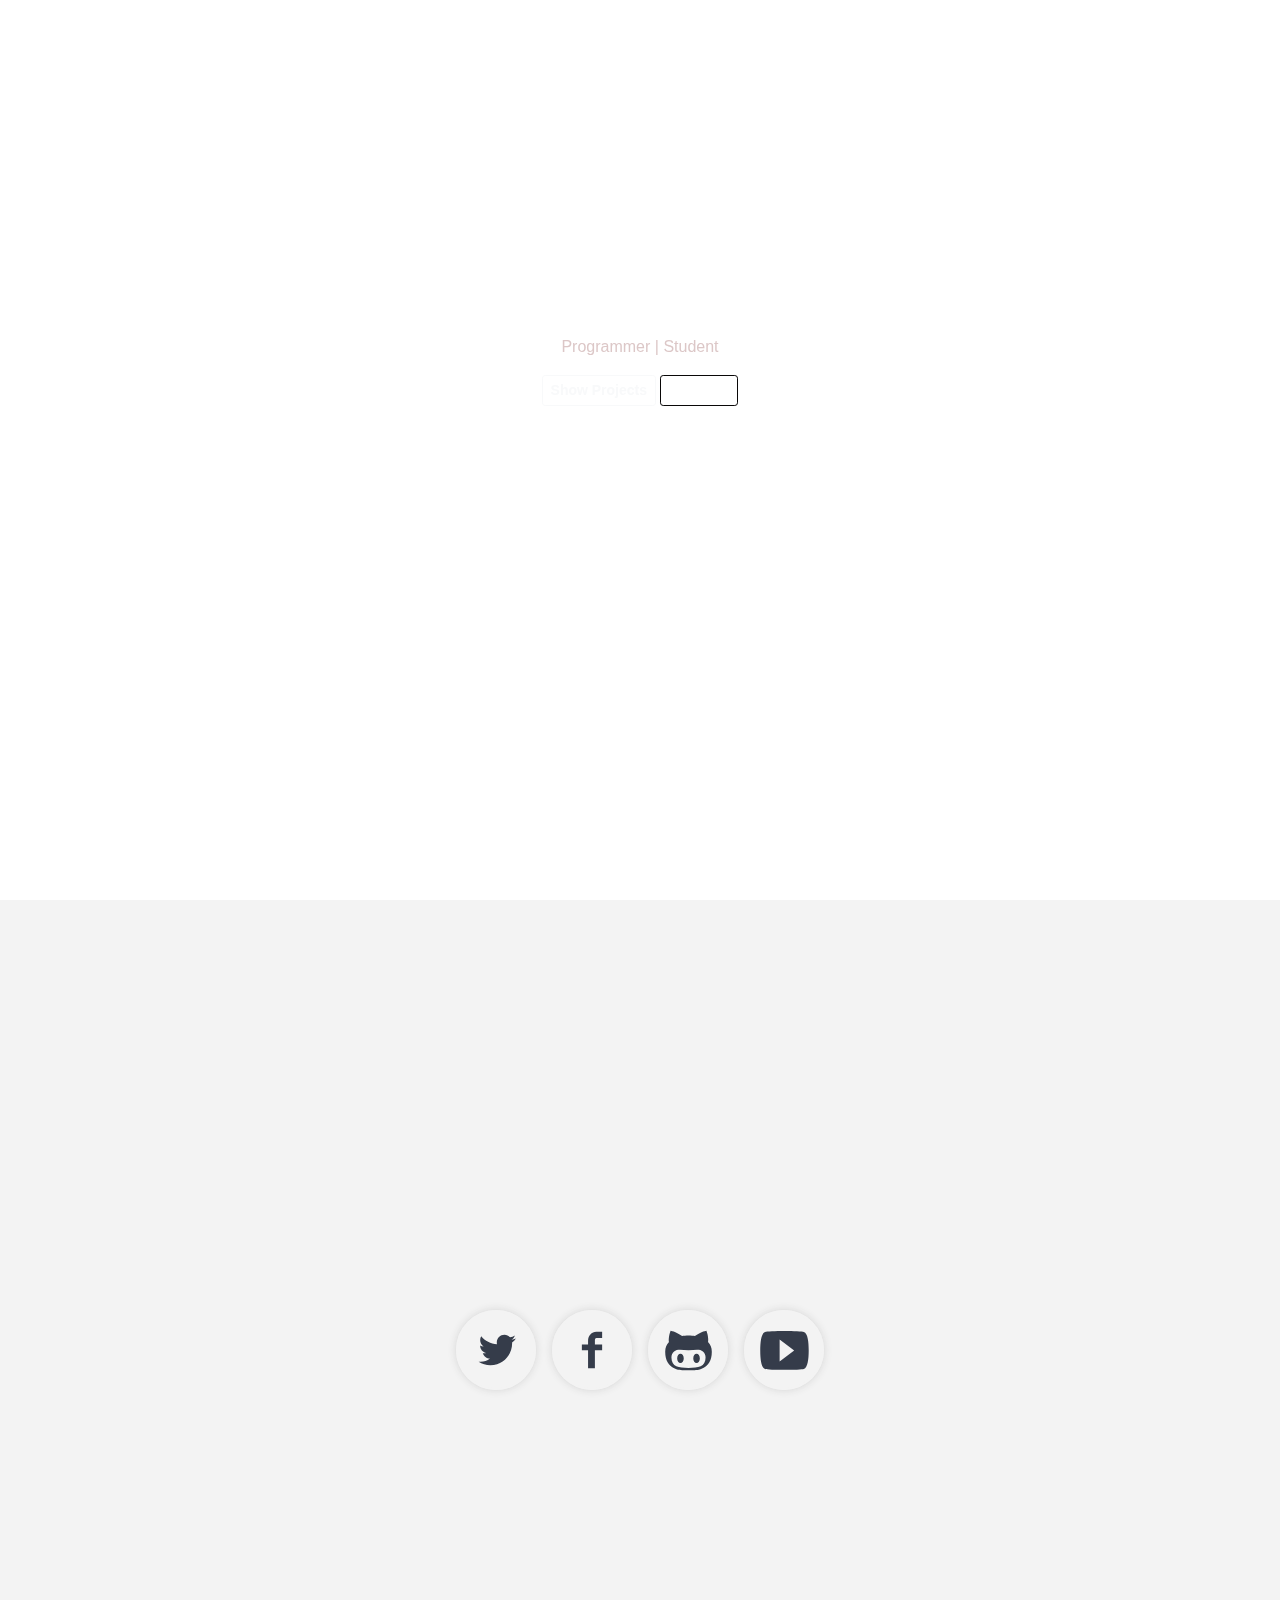
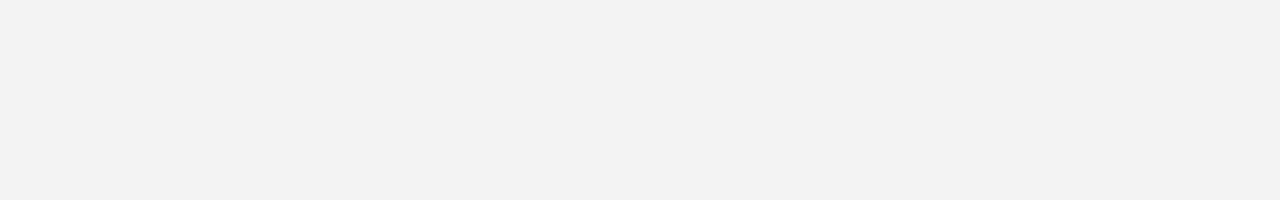
==== index.html @ 8cf5943f "Update index.html" ====
<!DOCTYPE html>
<html>
<head>
  <title>Yash Singh</title>
  <link rel="stylesheet" href="https://stackpath.bootstrapcdn.com/bootstrap/4.3.1/css/bootstrap.min.css" integrity="sha384-ggOyR0iXCbMQv3Xipma34MD+dH/1fQ784/j6cY/iJTQUOhcWr7x9JvoRxT2MZw1T" crossorigin="anonymous">
  <script src="https://code.jquery.com/jquery-3.3.1.slim.min.js" integrity="sha384-q8i/X+965DzO0rT7abK41JStQIAqVgRVzpbzo5smXKp4YfRvH+8abtTE1Pi6jizo" crossorigin="anonymous"></script>
  <script src="https://cdnjs.cloudflare.com/ajax/libs/popper.js/1.14.7/umd/popper.min.js" integrity="sha384-UO2eT0CpHqdSJQ6hJty5KVphtPhzWj9WO1clHTMGa3JDZwrnQq4sF86dIHNDz0W1" crossorigin="anonymous"></script>
  <script src="https://stackpath.bootstrapcdn.com/bootstrap/4.3.1/js/bootstrap.min.js" integrity="sha384-JjSmVgyd0p3pXB1rRibZUAYoIIy6OrQ6VrjIEaFf/nJGzIxFDsf4x0xIM+B07jRM" crossorigin="anonymous"></script>
<!--Pulling Awesome Font -->
  <link href="//maxcdn.bootstrapcdn.com/font-awesome/4.2.0/css/font-awesome.min.css" rel="stylesheet">
  <script type="text/javascript">
  	window.onload = window.onload = prepareButton;
  	function prepareButton(){
	  	document.getElementById('scrl').onclick = function(){
			window.scroll({
	  		top: 1000, 
		  	left: 0, 
		  	behavior: 'smooth'
			});
		}
	}
  </script>
  <style type="text/css">
  	body::-webkit-scrollbar { width: 0 !important }
    body,html{
      height: 100%;
      margin: 0;
    }

    .header-image{
      background-image: url("background.jpg");
      height: 100%;
      width: 100%;
      background-position: center;
      background-repeat: no-repeat;
      background-size: cover;
      filter: blur(0.2px);
    }
    .head-text h1{
      color: white;
      font-size: 101px;
      margin-top: 150px;
    }
    .head-sub p{
      color: white;
      margin-top: 156px;
    }
    p{
      color: #DCC7C7;
    }
    /* .header{
      background-image: url({{ url_for ('static', filename = 'showcase.jpeg') }});
      background-image: url("/static/background.jpg");
      width: 100%;
      height: 100%;
    } */
    .bg-dark {
    background: transparent!important;
    }
    ap-but:hover{
      background-color:#090808;
    }
    /* Social Icon CSS */
    html {
      box-sizing: border-box;
      background: #f3f3f3;
    }

    *,
    *:after,
    *:before {
      box-sizing: inherit;
    }

    .clip {
      border: 0;
      clip: rect(0 0 0 0);
      height: 1px;
      margin: -1px;
      overflow: hidden;
      padding: 0;
      position: absolute;
      width: 1px;
    }

    .svg--source {
      display: none;
    }

    .svg--icon {
      width: 100%;
      max-width: 5rem;
      height: 100%;
      max-height: 5rem;
      display: block;
      margin: 0 auto;
      fill: currentColor;
    }

    .wrapper {
      width: 100%;
      height: 100vh;
      display: flex;
      flex-wrap: wrap;
      align-items: center;
      justify-content: center;
      padding: 1rem;
    }

    .share {
      width: 5rem;
      height: 5rem;
      float: left;
      margin: .5rem 1rem .5rem 0;
      color: #353c4a;
      border: .125rem solid #f3f3f3;
      box-shadow: 0 0 8px 0 rgba(50, 50, 50, 0.15);
      border-radius: 50%;
      transition: 250ms;
    }
    .share:last-child {
      margin-right: 0;
    }
    .share:focus {
      outline-color: inherit;
    }

    .twitter:hover, .twitter:focus {
      color: #00ACED;
      box-shadow: 0 0 24px 0 #00ACED;
    }

    .github:hover, .github:focus {
      color: #4183c4;
      box-shadow: 0 0 24px 0 #4183c4;
    }

    .pinterest:hover, .pinterest:focus {
      color: #bd081c;
      box-shadow: 0 0 24px 0 #bd081c;
    }

    .youtube:hover, .youtube:focus {
      color: #cd201f;
      box-shadow: 0 0 24px 0 #cd201f;
    }
    #scrl{
    	float: right;
    	border-radius: 100%;
    	align-items: center;
    	width: 3rem;
    	height: 3rem;
    	background-image: url(https://img.icons8.com/material/24/000000/double-down--v1.png);
    	background-repeat: no-repeat;
    	background-position: center;
    	background-color: white;
    	color: white;
    	color: white;
    	font-size: 2rem;
    	position: relative;
  		margin-top:12.2rem;
  		margin-right: 1rem;
  		border: none;
    }
	  .navbar-brand{
	  	font-weight: Bold;
		color: white;
		text-shadow: 1px 0 0 currentColor;
	  }
    /* End Of CSS */
  </style>
</head>
<body>
  <div class='header-image'>
    <nav class="navbar navbar-expand-lg navbar-dark bg-dark" style="opacity: 10%;">
      <a class="navbar-brand" href="/">Yash Singh</a>
      <button class="navbar-toggler" type="button" data-toggle="collapse" data-target="#navbarNav" aria-controls="navbarNav" aria-expanded="false" aria-label="Toggle navigation">
        <span class="navbar-toggler-icon"></span>
      </button>
      <div class="collapse navbar-collapse justify-content-end" id="navbarNav">
        <ul class="navbar-nav justify-content-end" style="font-size:15px; padding-left: 56px;">
          <li class="nav-item active">
            <a class="nav-link" href="#">Home <span class="sr-only">(current)</span></a>
          </li>
          <li class="nav-item">
            <a class="nav-link" href="about.html" style="color: white;">About</a>
          </li>
          <li class="nav-item">
            <a class="nav-link" href="https://github.com/yashsinghcodes">Project</a>
          </li>
          <li class="nav-item">
            <a class="nav-link" href="https://twitter.com/yashwastaken">Contact</a>
          </li>
        </ul>
      </div>
    </nav>
    <div class="head-show">
      <center><span class="head-text"><h1>Yash Singh</h1></span><p class="head-sub">Programmer | Student</p>
        <button type="button" class="btn btn-sm btn-outline-light sp-but" onclick="window.location.href='https://github.com/yashsinghcodes';"><b>Show Projects</b></button>
        <button type="button" class="btn btn-secondary btn-sm ap-but" onclick="window.location.href='about.html';" style=" background: transparent; border-color: #090808;">About Me</button>
      </center>
    </div>
    <button id='scrl'></button>
  </div>
  <!-- Social Icons-->
  <div class="social">
      <svg class="svg--source" width="0" height="0" aria-hidden="true">

          <symbol id="svg--twitter" viewbox="0 -7 15 30">
            <path d="M15.36 3.434c-0.542 0.241-1.124 0.402-1.735 0.476 0.624-0.374 1.103-0.966 1.328-1.67-0.583 0.346-1.23 0.598-1.917 0.733-0.551-0.587-1.336-0.954-2.205-0.954-1.668 0-3.020 1.352-3.020 3.019 0 0.237 0.026 0.467 0.078 0.688-2.51-0.126-4.735-1.328-6.224-3.155-0.261 0.446-0.41 0.965-0.41 1.518 0 1.048 0.534 1.972 1.344 2.514-0.495-0.016-0.961-0.151-1.368-0.378 0 0.013 0 0.025 0 0.038 0 1.463 1.042 2.683 2.422 2.962-0.253 0.069-0.52 0.106-0.796 0.106-0.194 0-0.383-0.018-0.568-0.054 0.384 1.2 1.5 2.073 2.821 2.097-1.034 0.81-2.335 1.293-3.75 1.293-0.244 0-0.484-0.014-0.72-0.042 1.336 0.857 2.923 1.357 4.63 1.357 5.554 0 8.592-4.602 8.592-8.593 0-0.13-0.002-0.261-0.009-0.39 0.59-0.426 1.102-0.958 1.507-1.563z"
            />
          </symbol>
        
          <symbol id="svg--google" viewbox="-13 -13 72 72">
            <path d="M48,22h-5v-5h-4v5h-5v4h5v5h4v-5h5 M16,21v6.24h8.72c-0.67,3.76-3.93,6.5-8.72,6.5c-5.28,0-9.57-4.47-9.57-9.75
        s4.29-9.74,9.57-9.74c2.38,0,4.51,0.82,6.19,2.42v0.01l4.51-4.51C23.93,9.59,20.32,8,16,8C7.16,8,0,15.16,0,24s7.16,16,16,16
        c9.24,0,15.36-6.5,15.36-15.64c0-1.17-0.11-2.29-0.31-3.36C31.05,21,16,21,16,21z" />
          </symbol>
        
          <symbol id="svg--facebook" viewbox="0 -7 16 30">
            <path d="M12 3.303h-2.285c-0.27 0-0.572 0.355-0.572 0.831v1.65h2.857v2.352h-2.857v7.064h-2.698v-7.063h-2.446v-2.353h2.446v-1.384c0-1.985 1.378-3.6 3.269-3.6h2.286v2.503z" />
          </symbol>
        
          <symbol id="svg--github" viewbox="-30 -30 150 150">
            <path d="M61.896,52.548c-3.59,0-6.502,4.026-6.502,8.996c0,4.971,2.912,8.999,6.502,8.999
                c3.588,0,6.498-4.028,6.498-8.999C68.395,56.574,65.484,52.548,61.896,52.548z M84.527,29.132c0.74-1.826,0.777-12.201-3.17-22.132
                c0,0-9.057,0.993-22.76,10.396c-2.872-0.793-7.736-1.19-12.597-1.19s-9.723,0.396-12.598,1.189C19.699,7.993,10.645,7,10.645,7
                c-3.948,9.931-3.913,20.306-3.172,22.132C2.834,34.169,0,40.218,0,48.483c0,35.932,29.809,36.508,37.334,36.508
                c1.703,0,5.088,0.004,8.666,0.009c3.578-0.005,6.965-0.009,8.666-0.009C62.191,84.991,92,84.415,92,48.483
                C92,40.218,89.166,34.169,84.527,29.132z M46.141,80.574H45.86c-18.859,0-33.545-2.252-33.545-20.58
                c0-4.389,1.549-8.465,5.229-11.847c6.141-5.636,16.527-2.651,28.316-2.651c0.045,0,0.093-0.001,0.141-0.003
                c0.049,0.002,0.096,0.003,0.141,0.003c11.789,0,22.178-2.984,28.316,2.651c3.68,3.382,5.229,7.458,5.229,11.847
                C79.686,78.322,65,80.574,46.141,80.574z M30.104,52.548c-3.588,0-6.498,4.026-6.498,8.996c0,4.971,2.91,8.999,6.498,8.999
                c3.592,0,6.502-4.028,6.502-8.999C36.605,56.574,33.695,52.548,30.104,52.548z" />
          </symbol>
        
          <symbol id="svg--pinterest" viewbox="-180 -180 850 850">
            <path d="M430.149,135.248C416.865,39.125,321.076-9.818,218.873,1.642
                        C138.071,10.701,57.512,76.03,54.168,169.447c-2.037,57.029,14.136,99.801,68.399,111.84
                        c23.499-41.586-7.569-50.676-12.433-80.802C90.222,77.367,252.16-6.718,336.975,79.313c58.732,59.583,20.033,242.77-74.57,223.71
                        c-90.621-18.179,44.383-164.005-27.937-192.611c-58.793-23.286-90.013,71.135-62.137,118.072
                        c-16.355,80.711-51.557,156.709-37.3,257.909c46.207-33.561,61.802-97.734,74.57-164.704
                        c23.225,14.136,35.659,28.758,65.268,31.038C384.064,361.207,445.136,243.713,430.149,135.248z" />
          </symbol>
        
          <symbol id="svg--youtube" viewbox="-150 -150 800 800">
            <path d="M459,61.2C443.7,56.1,349.35,51,255,51c-94.35,0-188.7,5.1-204,10.2C10.2,73.95,0,163.2,0,255s10.2,181.05,51,193.8
                    C66.3,453.9,160.65,459,255,459c94.35,0,188.7-5.1,204-10.2c40.8-12.75,51-102,51-193.8S499.8,73.95,459,61.2z M204,369.75v-229.5
                    L357,255L204,369.75z" />
          </symbol>
        
        </svg>
        
        <div class="wrapper">
        <div class="connect">
        
          <a href="https://twitter.com/yashwastaken" class="share twitter" target="_blank">
            <svg role="presentation" class="svg--icon">
              <use xlink:href="#svg--twitter" />
            </svg>
            <span class="clip">TWITTER</span>
          </a>
        
          <a href="https://www.facebook.com/itzyashsinghoffical/" rel="author" class="share facebook" target="_blank">
            <svg role="presentation" class="svg--icon">
              <use xlink:href="#svg--facebook" />
              <span class="clip">FACEBOOK</span>
            </svg>
          </a>
        
          <a href="https://github.com/yashsinghcodes" class="share github" target="_blank">
            <svg role="presentation" class="svg--icon">
              <use xlink:href="#svg--github" />
              <span class="clip">GITHUB</span>
            </svg>
          </a>
     
          <a href="https://www.youtube.com/channel/UCrotEZQZYUb6elHW_bXdUgA" class="share  youtube" target="_blank">
            <svg role="presentation" class="svg--icon">
              <use xlink:href="#svg--youtube" />
              <span class="clip">YOU-TUBE</span>
            </svg>
          </a>
        
        </div>
      </div>
  </div>
  <!-- End Of Social Icons -->

</body>
</html>
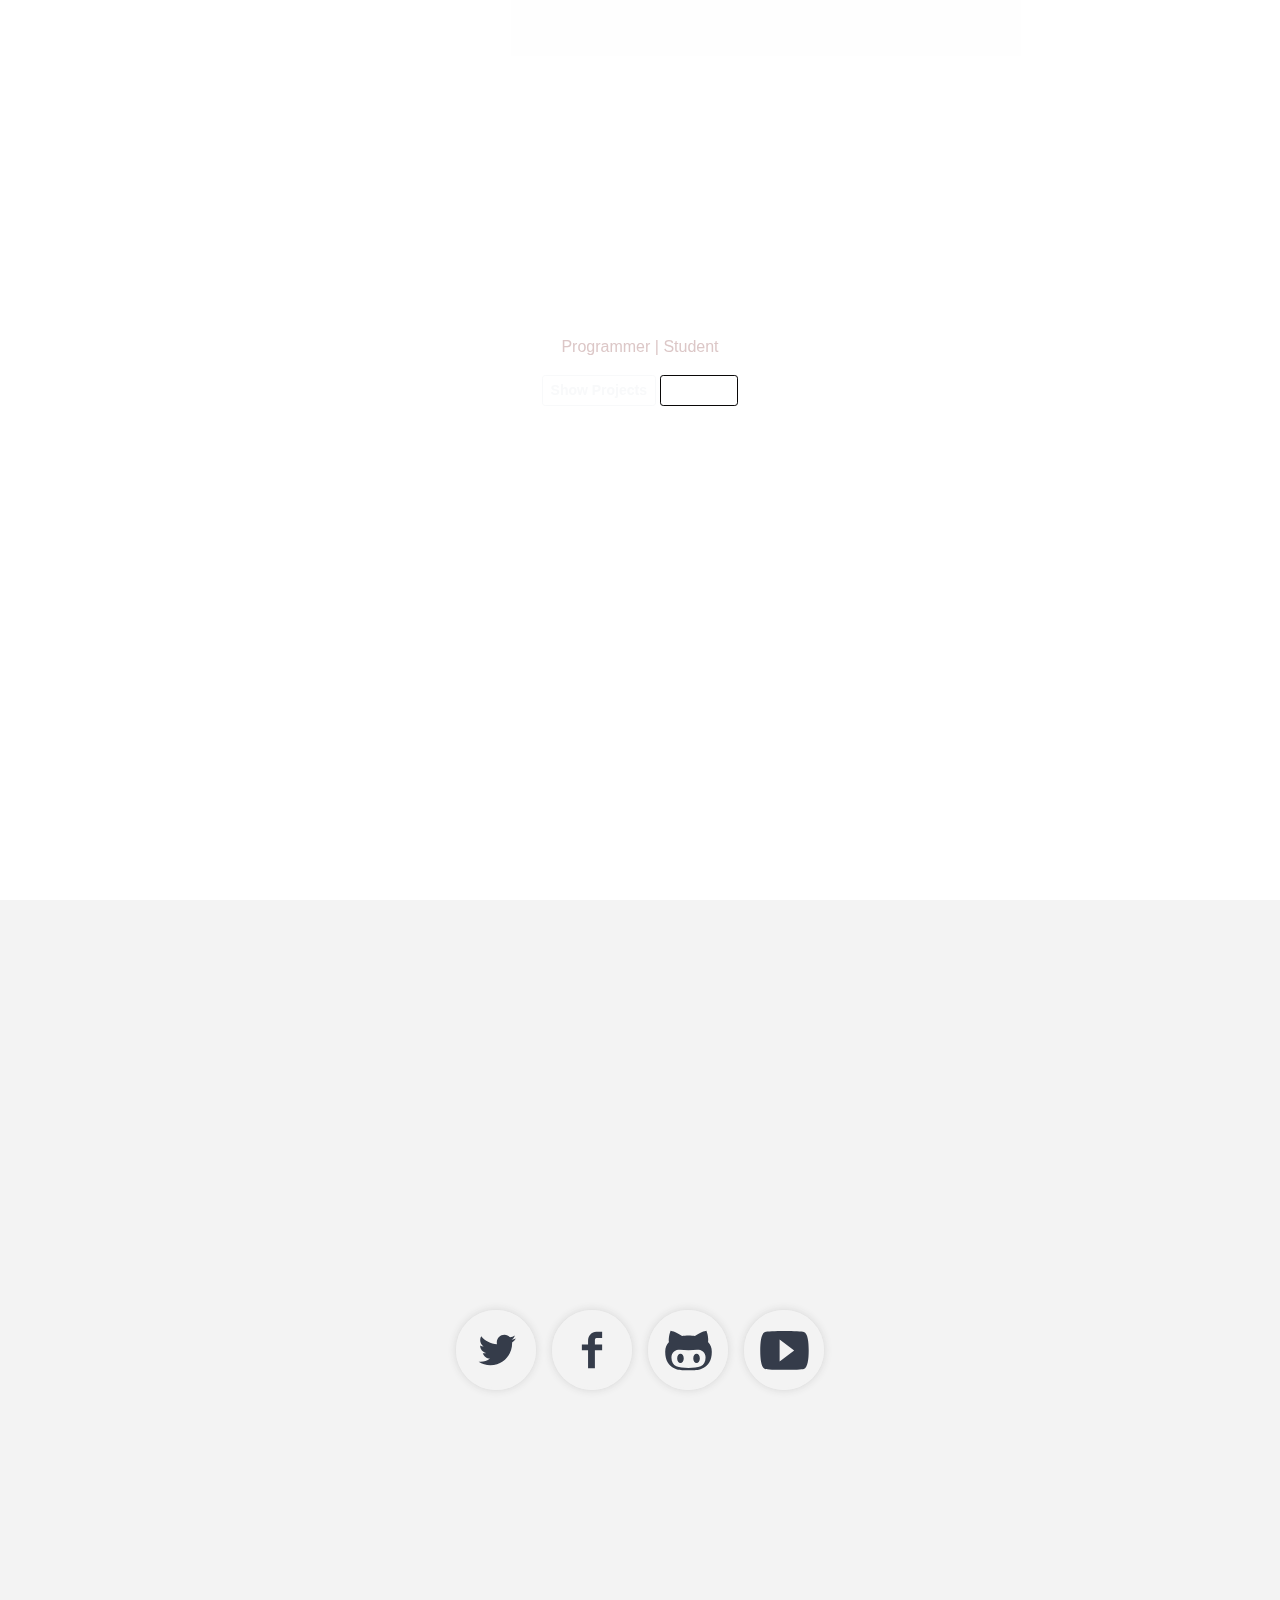
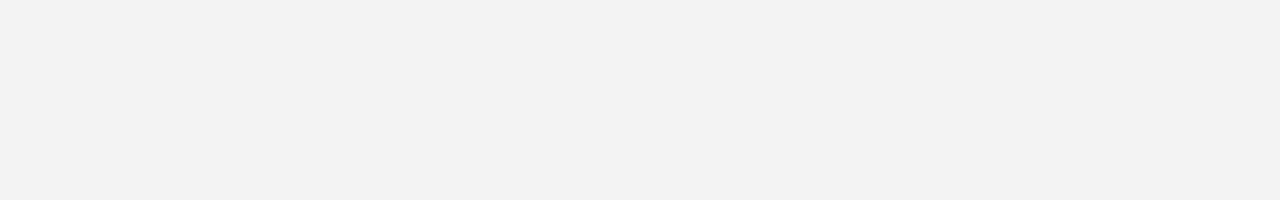
==== commit b1d09115: "Update index.html" ====
--- a/index.html
+++ b/index.html
@@ -172,7 +172,7 @@
 </head>
 <body>
   <div class='header-image'>
-    <nav class="navbar navbar-expand-lg navbar-dark bg-dark" style="opacity: 10%;">
+    <nav class="navbar navbar-expand-lg navbar-dark bg-light" style="opacity: 10%;">
       <a class="navbar-brand" href="/">Yash Singh</a>
       <button class="navbar-toggler" type="button" data-toggle="collapse" data-target="#navbarNav" aria-controls="navbarNav" aria-expanded="false" aria-label="Toggle navigation">
         <span class="navbar-toggler-icon"></span>
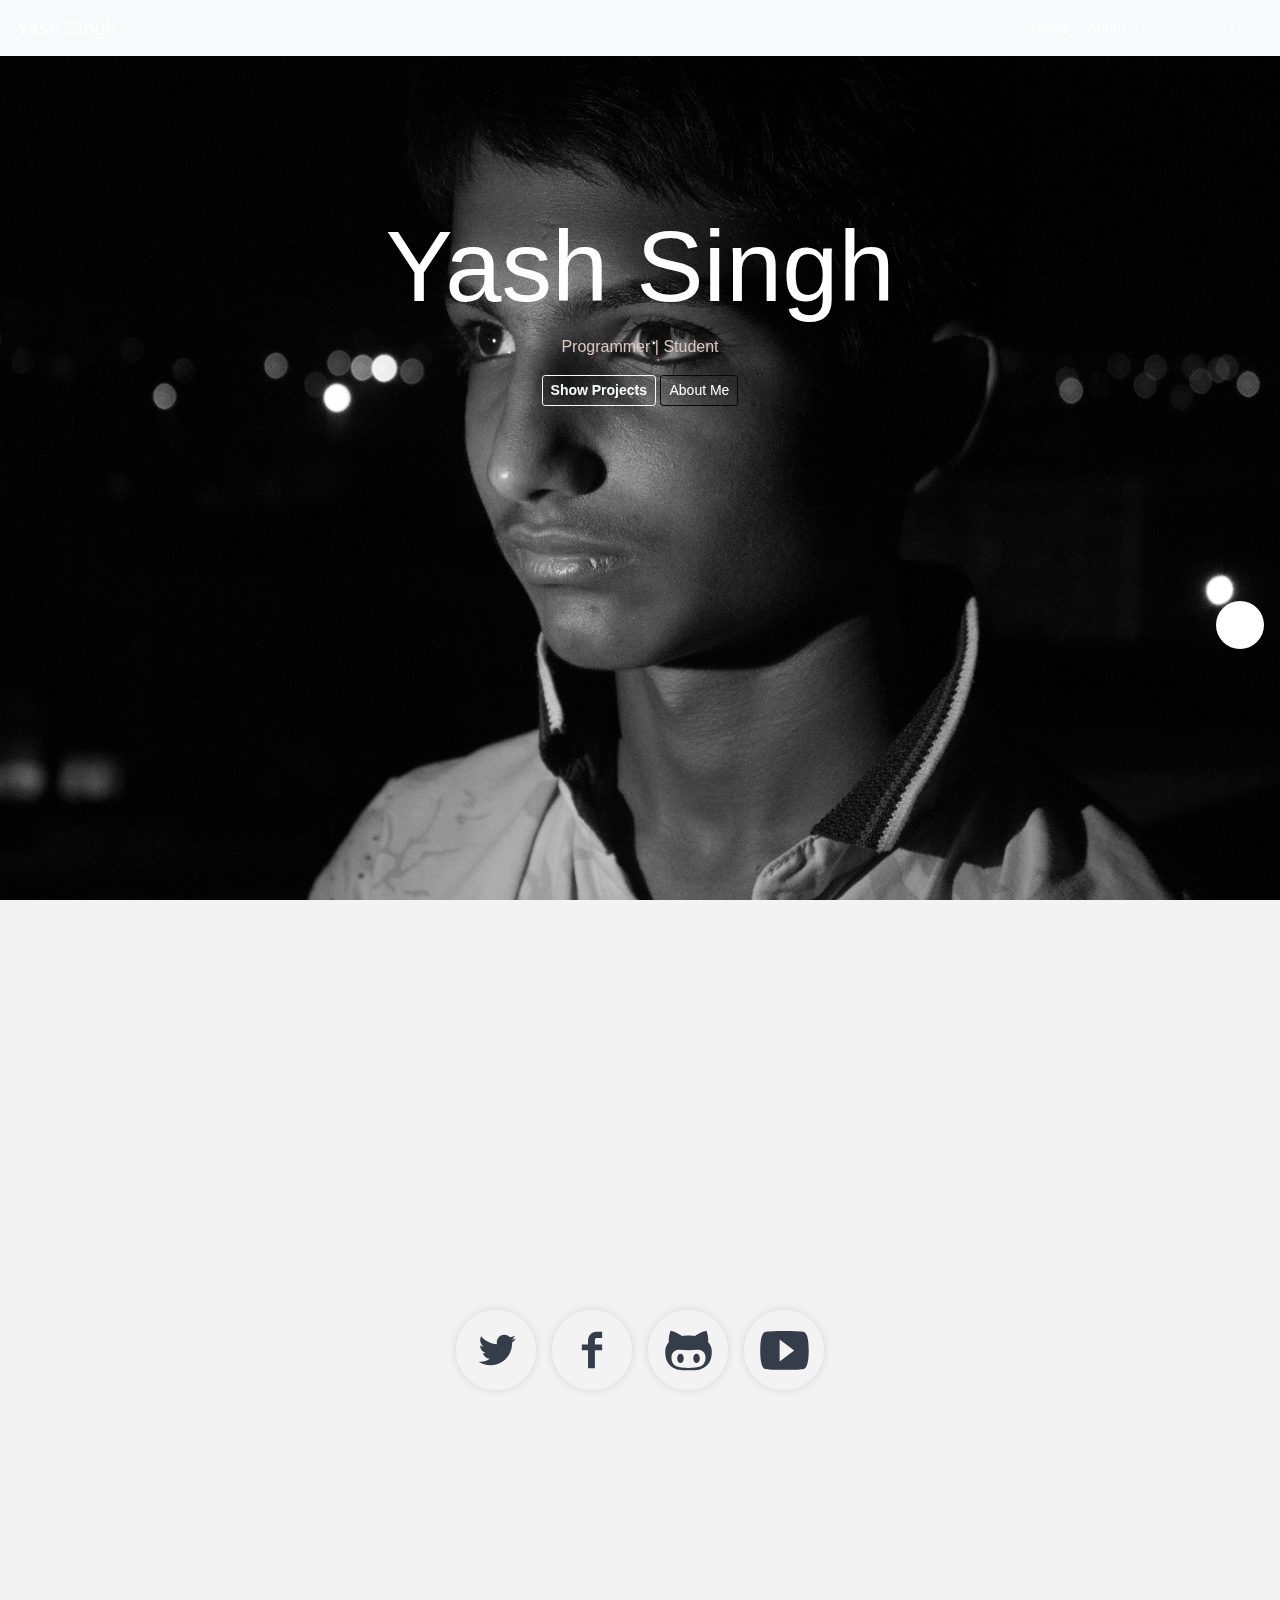
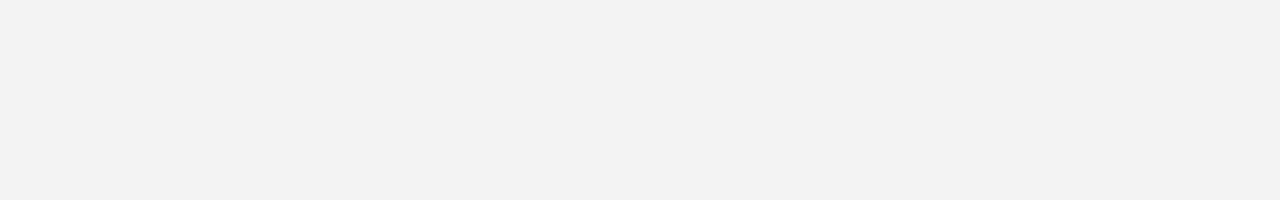
==== commit 7a1bb0f5: "Update index.html" ====
--- a/index.html
+++ b/index.html
@@ -3,9 +3,7 @@
 <head>
   <title>Yash Singh</title>
   <link rel="stylesheet" href="https://stackpath.bootstrapcdn.com/bootstrap/4.3.1/css/bootstrap.min.css" integrity="sha384-ggOyR0iXCbMQv3Xipma34MD+dH/1fQ784/j6cY/iJTQUOhcWr7x9JvoRxT2MZw1T" crossorigin="anonymous">
-  <script src="https://code.jquery.com/jquery-3.3.1.slim.min.js" integrity="sha384-q8i/X+965DzO0rT7abK41JStQIAqVgRVzpbzo5smXKp4YfRvH+8abtTE1Pi6jizo" crossorigin="anonymous"></script>
-  <script src="https://cdnjs.cloudflare.com/ajax/libs/popper.js/1.14.7/umd/popper.min.js" integrity="sha384-UO2eT0CpHqdSJQ6hJty5KVphtPhzWj9WO1clHTMGa3JDZwrnQq4sF86dIHNDz0W1" crossorigin="anonymous"></script>
-  <script src="https://stackpath.bootstrapcdn.com/bootstrap/4.3.1/js/bootstrap.min.js" integrity="sha384-JjSmVgyd0p3pXB1rRibZUAYoIIy6OrQ6VrjIEaFf/nJGzIxFDsf4x0xIM+B07jRM" crossorigin="anonymous"></script>
+  <link rel="stylesheet" type="text/css" href="style/style.css">
 <!--Pulling Awesome Font -->
   <link href="//maxcdn.bootstrapcdn.com/font-awesome/4.2.0/css/font-awesome.min.css" rel="stylesheet">
   <script type="text/javascript">
@@ -20,159 +18,10 @@
 		}
 	}
   </script>
-  <style type="text/css">
-  	body::-webkit-scrollbar { width: 0 !important }
-    body,html{
-      height: 100%;
-      margin: 0;
-    }
-
-    .header-image{
-      background-image: url("background.jpg");
-      height: 100%;
-      width: 100%;
-      background-position: center;
-      background-repeat: no-repeat;
-      background-size: cover;
-      filter: blur(0.2px);
-    }
-    .head-text h1{
-      color: white;
-      font-size: 101px;
-      margin-top: 150px;
-    }
-    .head-sub p{
-      color: white;
-      margin-top: 156px;
-    }
-    p{
-      color: #DCC7C7;
-    }
-    /* .header{
-      background-image: url({{ url_for ('static', filename = 'showcase.jpeg') }});
-      background-image: url("/static/background.jpg");
-      width: 100%;
-      height: 100%;
-    } */
-    .bg-dark {
-    background: transparent!important;
-    }
-    ap-but:hover{
-      background-color:#090808;
-    }
-    /* Social Icon CSS */
-    html {
-      box-sizing: border-box;
-      background: #f3f3f3;
-    }
-
-    *,
-    *:after,
-    *:before {
-      box-sizing: inherit;
-    }
-
-    .clip {
-      border: 0;
-      clip: rect(0 0 0 0);
-      height: 1px;
-      margin: -1px;
-      overflow: hidden;
-      padding: 0;
-      position: absolute;
-      width: 1px;
-    }
-
-    .svg--source {
-      display: none;
-    }
-
-    .svg--icon {
-      width: 100%;
-      max-width: 5rem;
-      height: 100%;
-      max-height: 5rem;
-      display: block;
-      margin: 0 auto;
-      fill: currentColor;
-    }
-
-    .wrapper {
-      width: 100%;
-      height: 100vh;
-      display: flex;
-      flex-wrap: wrap;
-      align-items: center;
-      justify-content: center;
-      padding: 1rem;
-    }
-
-    .share {
-      width: 5rem;
-      height: 5rem;
-      float: left;
-      margin: .5rem 1rem .5rem 0;
-      color: #353c4a;
-      border: .125rem solid #f3f3f3;
-      box-shadow: 0 0 8px 0 rgba(50, 50, 50, 0.15);
-      border-radius: 50%;
-      transition: 250ms;
-    }
-    .share:last-child {
-      margin-right: 0;
-    }
-    .share:focus {
-      outline-color: inherit;
-    }
-
-    .twitter:hover, .twitter:focus {
-      color: #00ACED;
-      box-shadow: 0 0 24px 0 #00ACED;
-    }
-
-    .github:hover, .github:focus {
-      color: #4183c4;
-      box-shadow: 0 0 24px 0 #4183c4;
-    }
-
-    .pinterest:hover, .pinterest:focus {
-      color: #bd081c;
-      box-shadow: 0 0 24px 0 #bd081c;
-    }
-
-    .youtube:hover, .youtube:focus {
-      color: #cd201f;
-      box-shadow: 0 0 24px 0 #cd201f;
-    }
-    #scrl{
-    	float: right;
-    	border-radius: 100%;
-    	align-items: center;
-    	width: 3rem;
-    	height: 3rem;
-    	background-image: url(https://img.icons8.com/material/24/000000/double-down--v1.png);
-    	background-repeat: no-repeat;
-    	background-position: center;
-    	background-color: white;
-    	color: white;
-    	color: white;
-    	font-size: 2rem;
-    	position: relative;
-  		margin-top:12.2rem;
-  		margin-right: 1rem;
-  		border: none;
-    }
-	  .navbar-brand{
-	  	font-weight: Bold;
-		color: white;
-		text-shadow: 1px 0 0 currentColor;
-	  }
-    /* End Of CSS */
-  </style>
 </head>
 <body>
   <div class='header-image'>
-    <nav class="navbar navbar-expand-lg navbar-dark bg-light" style="opacity: 10%;">
+    <nav class="navbar navbar-expand-lg navbar-dark bg-light" style="opacity: 100%;">
       <a class="navbar-brand" href="/">Yash Singh</a>
       <button class="navbar-toggler" type="button" data-toggle="collapse" data-target="#navbarNav" aria-controls="navbarNav" aria-expanded="false" aria-label="Toggle navigation">
         <span class="navbar-toggler-icon"></span>
--- a/style/style.css
+++ b/style/style.css
@@ -0,0 +1,146 @@
+    body::-webkit-scrollbar { width: 0 !important }
+    body,html{
+      height: 100%;
+      margin: 0;
+    }
+
+    .header-image{
+      background-image: url("background.jpg");
+      background-color: black;
+      height: 100%;
+      width: 100%;
+      background-position: center;
+      background-repeat: no-repeat;
+      background-size: cover;
+      filter: blur(0.2px);
+    }
+    .head-text h1{
+      color: white;
+      font-size: 101px;
+      margin-top: 150px;
+    }
+    .head-sub p{
+      color: white;
+      margin-top: 156px;
+    }
+    p{
+      color: #DCC7C7;
+    }
+    /* .header{
+      background-image: url({{ url_for ('static', filename = 'showcase.jpeg') }});
+      background-image: url("/static/background.jpg");
+      width: 100%;
+      height: 100%;
+    } */
+    .bg-dark {
+      background: transparent!important;
+      color:white;
+    }
+    ap-but:hover{
+      background-color:#090808;
+    }
+    /* Social Icon CSS */
+    html {
+      box-sizing: border-box;
+      background: #f3f3f3;
+    }
+
+    *,
+    *:after,
+    *:before {
+      box-sizing: inherit;
+    }
+
+    .clip {
+      border: 0;
+      clip: rect(0 0 0 0);
+      height: 1px;
+      margin: -1px;
+      overflow: hidden;
+      padding: 0;
+      position: absolute;
+      width: 1px;
+    }
+
+    .svg--source {
+      display: none;
+    }
+
+    .svg--icon {
+      width: 100%;
+      max-width: 5rem;
+      height: 100%;
+      max-height: 5rem;
+      display: block;
+      margin: 0 auto;
+      fill: currentColor;
+    }
+
+    .wrapper {
+      width: 100%;
+      height: 100vh;
+      display: flex;
+      flex-wrap: wrap;
+      align-items: center;
+      justify-content: center;
+      padding: 1rem;
+    }
+
+    .share {
+      width: 5rem;
+      height: 5rem;
+      float: left;
+      margin: .5rem 1rem .5rem 0;
+      color: #353c4a;
+      border: .125rem solid #f3f3f3;
+      box-shadow: 0 0 8px 0 rgba(50, 50, 50, 0.15);
+      border-radius: 50%;
+      transition: 250ms;
+    }
+    .share:last-child {
+      margin-right: 0;
+    }
+    .share:focus {
+      outline-color: inherit;
+    }
+
+    .twitter:hover, .twitter:focus {
+      color: #00ACED;
+      box-shadow: 0 0 24px 0 #00ACED;
+    }
+
+    .github:hover, .github:focus {
+      color: #4183c4;
+      box-shadow: 0 0 24px 0 #4183c4;
+    }
+
+    .pinterest:hover, .pinterest:focus {
+      color: #bd081c;
+      box-shadow: 0 0 24px 0 #bd081c;
+    }
+
+    .youtube:hover, .youtube:focus {
+      color: #cd201f;
+      box-shadow: 0 0 24px 0 #cd201f;
+    }
+    #scrl{
+      float: right;
+      border-radius: 100%;
+      align-items: center;
+      width: 3rem;
+      height: 3rem;
+      background-image: url(https://img.icons8.com/material/24/000000/double-down--v1.png);
+      background-repeat: no-repeat;
+      background-position: center;
+      background-color: white;
+      color: white;
+      color: white;
+      font-size: 2rem;
+      position: relative;
+      margin-top:12.2rem;
+      margin-right: 1rem;
+      border: none;
+    }
+    .navbar-nav.justify-content-end li a {
+      color: white;
+    }
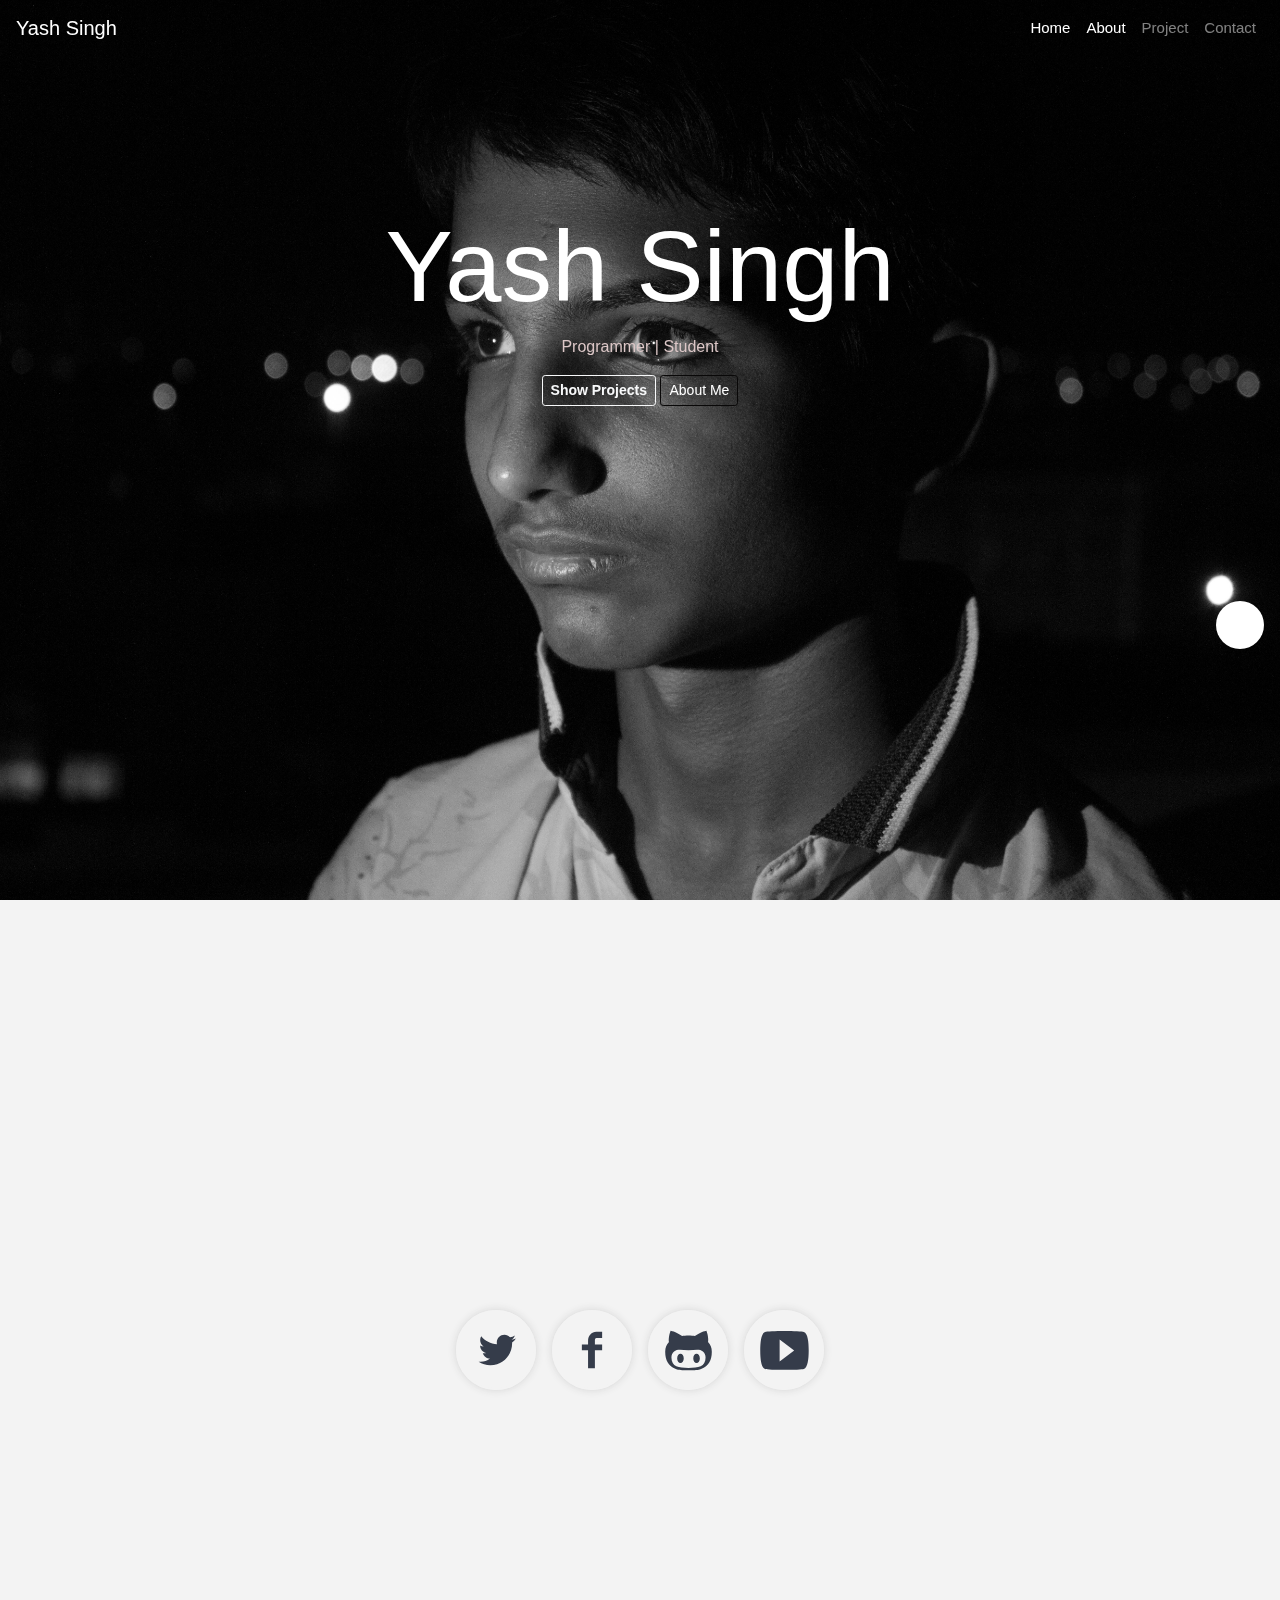
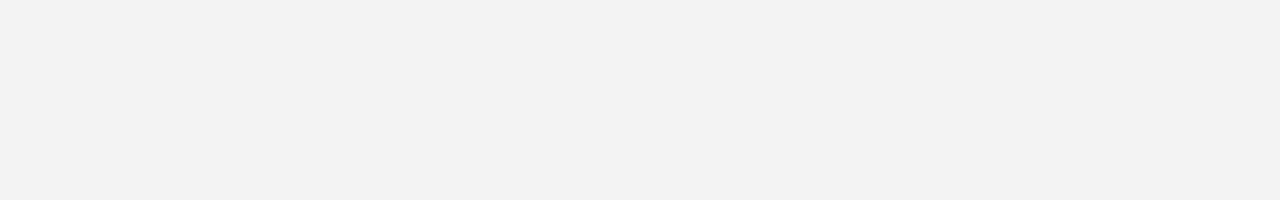
==== commit 836c90bf: "Update index.html" ====
--- a/index.html
+++ b/index.html
@@ -21,7 +21,7 @@
 </head>
 <body>
   <div class='header-image'>
-    <nav class="navbar navbar-expand-lg navbar-dark bg-light" style="opacity: 100%;">
+    <nav class="navbar navbar-expand-lg navbar-dark bg-dark" style="opacity: 100%;">
       <a class="navbar-brand" href="/">Yash Singh</a>
       <button class="navbar-toggler" type="button" data-toggle="collapse" data-target="#navbarNav" aria-controls="navbarNav" aria-expanded="false" aria-label="Toggle navigation">
         <span class="navbar-toggler-icon"></span>
--- a/style/style.css
+++ b/style/style.css
@@ -1,19 +1,19 @@
-    body::-webkit-scrollbar { width: 0 !important }
-    body,html{
-      height: 100%;
+body::-webkit-scrollbar { width: 0 !important }
+body,html{
+    height: 100%;
       margin: 0;
-    }
+}
 
-    .header-image{
-      background-image: url("background.jpg");
-      background-color: black;
-      height: 100%;
-      width: 100%;
-      background-position: center;
-      background-repeat: no-repeat;
-      background-size: cover;
-      filter: blur(0.2px);
-    }
+.header-image{
+    background-image: url("background.jpg");
+    background-color: black;
+    height: 100%;
+    width: 100%;
+    background-position: center;
+    background-repeat: no-repeat;
+    background-size: cover;
+    filter: blur(0.2px);
+}
     .head-text h1{
       color: white;
       font-size: 101px;
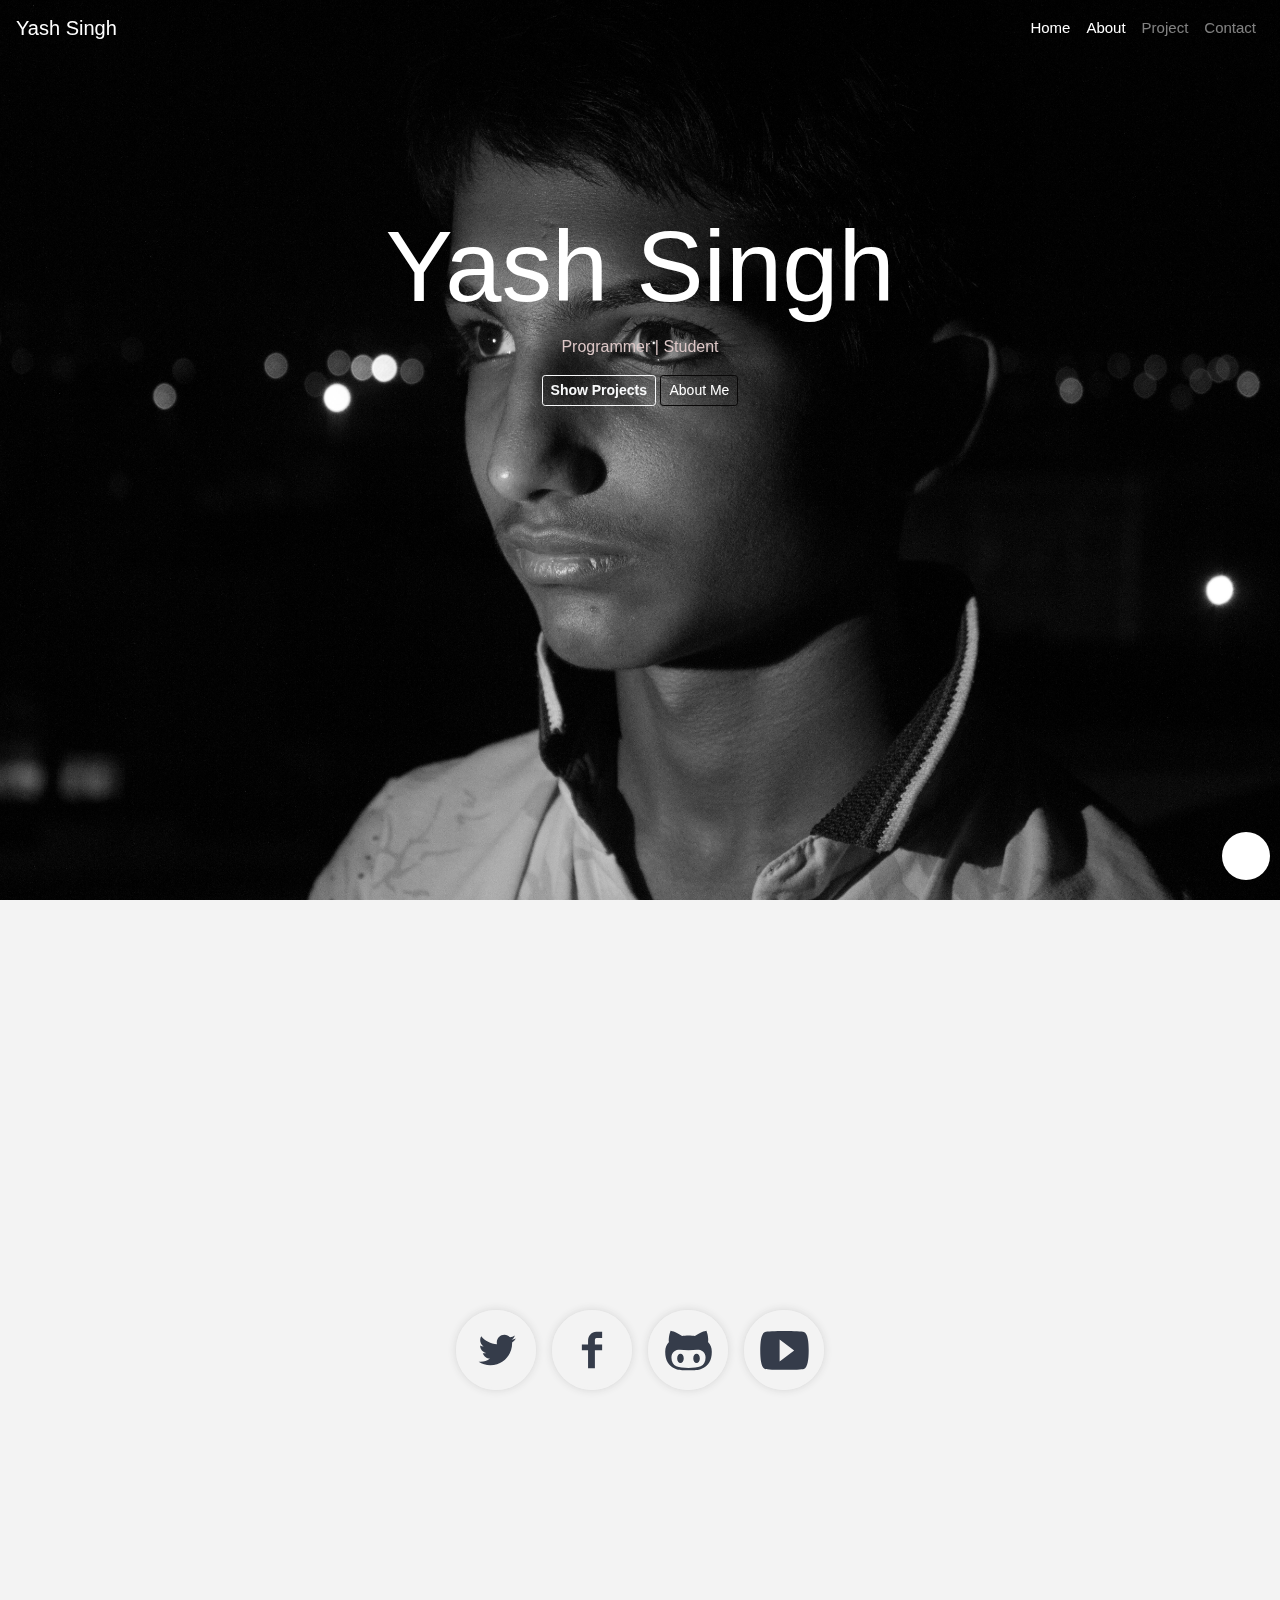
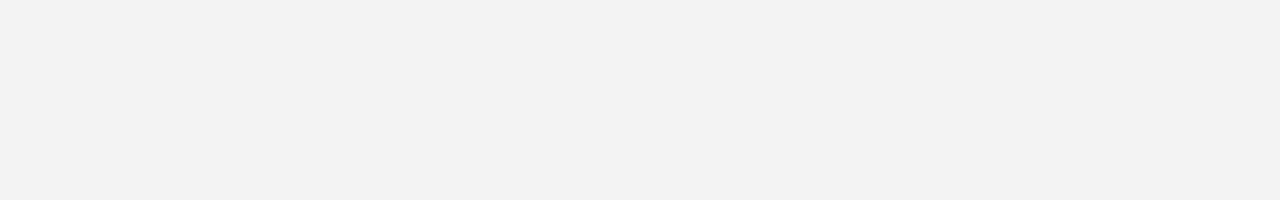
==== commit 8ec227b0: "Mobile-ViewPoint For Index" ====
--- a/index.html
+++ b/index.html
@@ -2,8 +2,15 @@
 <html>
 <head>
   <title>Yash Singh</title>
+  <meta name="viewport" content="width=320, initial-scale=1.0, maximum-scale=1.0, user-scalable=no" />
+  <meta name="viewport" content="width=device-width; initial-scale=1.0; maximum-scale=1.0; minimum-scale=1.0; user-scalable=0;"/>
+  <meta name="viewport" content="width=device-width, target-densityDpi=medium-dpi"/>
   <link rel="stylesheet" href="https://stackpath.bootstrapcdn.com/bootstrap/4.3.1/css/bootstrap.min.css" integrity="sha384-ggOyR0iXCbMQv3Xipma34MD+dH/1fQ784/j6cY/iJTQUOhcWr7x9JvoRxT2MZw1T" crossorigin="anonymous">
   <link rel="stylesheet" type="text/css" href="style/style.css">
+  <link rel="shortcut icon" type="image/jpg" href="style/logo.png"/>
+  <script src="https://code.jquery.com/jquery-3.3.1.slim.min.js" integrity="sha384-q8i/X+965DzO0rT7abK41JStQIAqVgRVzpbzo5smXKp4YfRvH+8abtTE1Pi6jizo" crossorigin="anonymous"></script>
+  <script src="https://cdnjs.cloudflare.com/ajax/libs/popper.js/1.14.7/umd/popper.min.js" integrity="sha384-UO2eT0CpHqdSJQ6hJty5KVphtPhzWj9WO1clHTMGa3JDZwrnQq4sF86dIHNDz0W1" crossorigin="anonymous"></script>
+  <script src="https://stackpath.bootstrapcdn.com/bootstrap/4.3.1/js/bootstrap.min.js" integrity="sha384-JjSmVgyd0p3pXB1rRibZUAYoIIy6OrQ6VrjIEaFf/nJGzIxFDsf4x0xIM+B07jRM" crossorigin="anonymous"></script>
 <!--Pulling Awesome Font -->
   <link href="//maxcdn.bootstrapcdn.com/font-awesome/4.2.0/css/font-awesome.min.css" rel="stylesheet">
   <script type="text/javascript">
@@ -38,7 +45,7 @@
             <a class="nav-link" href="https://github.com/yashsinghcodes">Project</a>
           </li>
           <li class="nav-item">
-            <a class="nav-link" href="https://twitter.com/yashwastaken">Contact</a>
+            <a class="nav-link" href="mailto:mailmeatyashsingh@gmail.com">Contact</a>
           </li>
         </ul>
       </div>
--- a/style/style.css
+++ b/style/style.css
@@ -136,9 +136,9 @@
       color: white;
       color: white;
       font-size: 2rem;
-      position: relative;
-      margin-top:12.2rem;
-      margin-right: 1rem;
+      position: fixed;
+      bottom: 20px;
+      right: 10px;
       border: none;
     }
     .navbar-nav.justify-content-end li a {
